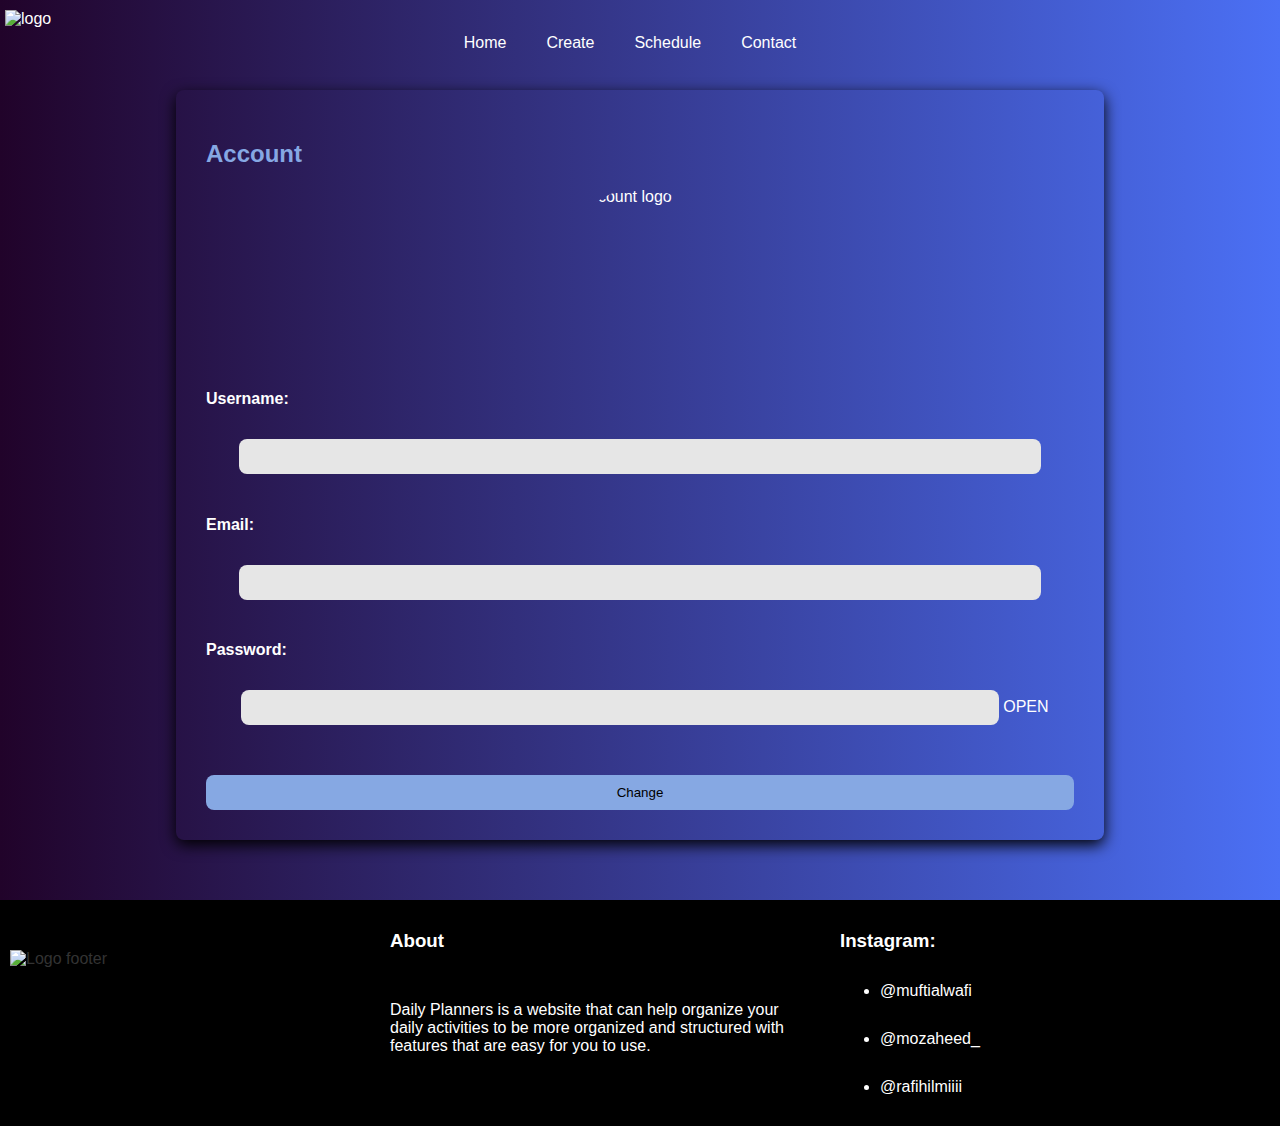
==== Account.html @ b77355b3 "Add files via upload" ====
<!DOCTYPE html>
<html lang="en">
<head>
    <meta charset="UTF-8">
    <meta name="viewport" content="width=device-width, initial-scale=1.0">
    <title>Daily Planners</title>
    <link rel="stylesheet" href="GAYA!!!.css">
    <link rel="icon logo" href="Bahan/logo pure.svg">
</head>
<body>
    <header>
        <nav>
            <a href="Home.html" class="daily">
                <img src="Bahan/Daily Planner logo.svg" alt="logo" title="Home" style="width: 250px; height: auto;">
            </a>
            <ul class="logo">
                <li title="Home" class="content">
                    <a href="Home.html">Home</a>
                </li>
                <li title="Create" class="content">
                    <a href="Create.html">Create</a>
                </li>
                <li title="Schedule" class="content">
                    <a href="Schedule.html">Schedule</a>
                </li>
                <li title="Contact" class="content">
                    <a id="bukakontak" style="cursor: pointer;">Contact</a>
                </li>
            </ul>
            <div></div>
        </nav>
    </header>

    <main>
        <!--  Buat kontak   -->
        <div id="popup" class="popup">
            <div class="popup-content">
                <span class="close" id="tutupkontak">X</span>
                <h2 style="margin-left: 50px;">Contact Form :</h2>
                <form id="contactForm">
                    <label for="name" style="color: black;margin-left: 50px;margin-bottom: 10px;">Name:</label>
                    <input type="text" id="name" name="name" required class="kontakform">
    
                    <label for="email"style="color: black;margin-left: 50px;margin-bottom: 10px;">Email:</label>
                    <input type="email" id="email" name="email" required class="kontakform">
    
                    <label for="message"style="color: black;margin-left: 50px;margin-bottom: 10px;">Message:</label>
                    <textarea id="message" name="message" required class="kontakform"></textarea>
    
                    <button type="submit" class="kontakform" style="background-color: #86a8e3;">Kirim</button>
                </form>
            </div>
        </div>

        <section>
            <h2>Account</h2>
            <form action="" id="registrationform">
                <img src="Bahan/profile.svg" alt="account logo" style="margin: auto;width: 150px;border-radius: 100%;height: 150px;">
                <label id="nmaakun" class="kontakform"></label>
                <div class="rankakun">
                <div class="rank rankakun">
                    <!-- buat rank  -->
                </div>
                </div>
                <h4 for="">Username:</h4>
                <input class="form" type="text" id="user">
                <h4 for="">Email:</h4>
                <input class="form" type="text"class="kontakform" id="mail">
                <h4 for="">Password:</h4>
                <div id="inputform">
                    <input class="form" type="password"class="kontakform" id="pass" style="width: 85%;margin-left:35px ;">
                    <span class="liatpw" id="liatpw" style="cursor: pointer;">OPEN</span>
                </div> 
                <button style="margin-top: 30px;" id="gantiakun">Change</button>
            </form>
        </section>
    </main>

    <footer>
        <img src="Bahan/Daily Planner logo.svg" alt="Logo footer"id="logofooter">

        <div style="display: flex;flex-direction: column;margin-left: 50px;">
            <h3>About</h3>
            <p>Daily Planners is a website that can help organize your daily activities to be more organized and structured with features that are easy for you to use.</p>
        </div>

        <div style="margin-left: 50px;">
            <h3>Instagram:</h3>
            <ul>
                <a href="https://www.instagram.com/muftialwafi/" target="_blank">
                    <li>@muftialwafi</li>
                </a>
                <a href="http://www.instagram.com/mozaheed_/"target="_blank">
                    <li>@mozaheed_</li>
                </a>
                <a href="https://www.instagram.com/rafihilmiiii/"target="_blank">
                    <li>@rafihilmiiii</li>
                </a>
            </ul>
        </div>
    </footer>
    <script src="JS/rank.js"></script>
    <script src="JS/akun.js"></script>
    <script src="JS/Buat Home.js"></script>
    <script src="JS/Buat contact!.js"></script>
</body>
</html>
---- GAYA!!!.css ----
/* Buat Desktop */
@media screen and (max-width: 1920px) {
/* Buat header */
header {
    background: linear-gradient(to left, #4B70F5, #21032a);
    color: white;
    padding: 5px;
}

.daily {
    margin-top: 50px;
    height: 100px;
}

nav {
    display: flex;
    align-items: center;
    height: 60px;
    justify-content: space-between;
}

.logo {
    list-style-type: none;
    display: flex;
    margin-right:400px;
    padding: 0;
    margin-bottom: 0px;
    opacity: 100%;
}

.logo li {
    margin-right: 20px;
   list-style-type : none;
}

.logo li a {
    text-decoration: none; 
    color: white;
    padding: 5px 10px; 
    transition:color 0.3s; 
}
.logo li a:hover {
    color: #86a8e3;
}

.pphome {
    width: 50px;
    height: 50px;
    border-radius: 100%;
    display: block;
}

.rank {
    margin-top: 70px;
    margin-right: 50px;
}

.rankakun {
    margin: auto;
}

.rank h5, .rank p {
    display: block;
    margin-top: 0;
    margin-bottom: 0;
    font-size: 15px;
    text-align: center;
    width: 50px;
}

/* Buat body */

body {
    font-family: Arial, sans-serif;
    margin: 0;
    padding: 0;
    background: linear-gradient(to left, #4B70F5, #21032a);;
    color: #333;
    display: flex;
    flex-direction: column;
    overflow-x:hidden;
}

main {
    padding: 20px;
}

section {
    margin: 20px 0;
    margin: auto;
    padding: 30px;
    border-radius: 8px;
    box-shadow: 0 5px 15px rgba(0, 0, 0, 3);
    width: 70%;
    margin-bottom: 40px;
}

h2 {
    color: #86a8e3;
}

h5 {
    color: #fff;
}

/* Buat Home */

/* akunny */
.overlay {
position: fixed;
    top: 0;
    left: 0;
    width: 100%; 
    height: 100%;
    background-color: rgba(0, 0, 0, 0.5);
    display: none; 
    z-index: 1000; /* Pastikan overlay berada di atas elemen lain */
}


.form-container {
    background-color: #fff;
    padding: 20px;
    border-radius: 5px;
    box-shadow: 0 2px 10px rgba(0, 0, 0, 0.1);
    max-width: 400px;
    margin: auto;
    display: none;
    position: fixed; 
    left: 50%;
    top: 50%;
    transform: translate(-50%, -50%);
    box-shadow: 0 4px 15px rgba(0, 0, 0, 0.2);
    z-index: 1000;
}

#registrationform input {
    margin-bottom: 20px;
    padding: 10px;
    border-radius: 8px;
    border: none;
    background-color: #e6e6e6;
}

#registrationform button {
    background-color: #86a8e3;
    border-radius: 8px;
    height: 35px;
    border: none;
}

#registrationform button:hover {
    opacity: 85%;
}

.kartufitur {
    background-color: #86a8e3;
    box-shadow:-2px 2px rgba(0, 0, 0, .7);
    width: 35%;
    height: 250px;
    display: inline;
    border-radius: 8px;
    margin-right: 20px;
    transition: all 0.5s ease-in;
}

.how {
    background-color: #86a8e3;
    box-shadow:-2px 2px rgba(0, 0, 0, .7);
    width: 35%;
    height: 250px;
    display: inline;
    border-radius: 8px;
    margin-right: 20px;
    transition: all 0.5s ease-in;
}

.container {
    width: 100%;
    overflow-x: auto;
    overflow-y: hidden; 
    padding: 10px; 
}

.how:hover {
    width: 500px;
}
.kartufitur:hover {
    width: 40%;
    height:270px;
    box-shadow:-7px 7px rgba(0, 0, 0, .4);
    cursor: pointer;
}

.kartufitur h3 {
    text-align: center;
    width: 100%;
}

/* Buat Create normal */

form {
    display: flex;
    flex-direction:column;
    color: white;
}

form button:hover {
    opacity: 85%;
}

.form {
    margin:auto;
    width:90%;
    padding:10px;
    border-radius: 8px;
    margin-bottom: 30px;
    color: black;
    margin-top: 10px;
}

#ia {
    padding: 200px;
}

.rak {
    width: 80%;
    padding: 20px;
    padding-top: 15px;
    margin: 50px auto;
    box-sizing: border-box;
    border-radius: 10px;
    box-shadow: 0px 4px 3px rgba(0,0,0,.4);
    background-color: #3E54AC;
}

.rak table, .rak-selesai table {
    width: 100%;
}

.rak table tr td:first-child, .rak-selesai table tr td:first-child{
    width: 30px;
}

.rak table tr td, .rak-selesai table tr td  {
    padding: 10px;
    width: 300px;
    color: white;
    font-size: 20px;
}

.rak table tr, .rak-selesai table tr {
    display: block;
}


.rak #schedule {
    margin-bottom: 20px;
    text-align: center;
}

.isi {
    width: 90%;
    min-height: 75px;
    overflow: hidden;
    margin: 20px auto;
    padding: 10px;
    padding-left: 20px;
    box-sizing: border-box;
    border-radius: 20px;
    position: relative;
    box-shadow: 3px 4px 3px rgba(0,0,0,.3);
}


.rak h2 {
    margin-bottom: 6px;
}

.remove {
    width: 25px;
    height: 25px;
    float: right;
}

.selesai {
    width: 25px;
    height: 25px;
    float: right;
}

/* Rak-selesai kegiatan :  */
.rak-selesai {
    width: 80%;
    padding: 20px;
    padding-top: 15px;
    margin: 50px auto;
    box-sizing: border-box;
    border-radius: 10px;
    box-shadow: 3px 4px 3px rgba(0,0,0,.4);
    background-color: #3E54AC;
}

.rak-selesai h2 {
    margin-bottom: 6px;
}

.rak-selesai #selesai {
    margin-bottom: 20px;
    text-align: center;
}

.isi img.kembali {
    cursor: pointer;
    position: absolute;
    right: 68px;
    top: 23px;
    color: salmon;
    transition: .2s;
}


.isi img.selesai:hover,
.isi img.remove:hover,
.isi img.kembali:hover {
    opacity: .4;
}



.priorityops:hover{
    filter: brightness(0,5);
    opacity: 80%;
}

#tambah {
    text-align: center;
}

.button {
    margin-top: 50px;
}

button:hover, #tambah:hover {
    cursor: pointer;
    opacity: 80%;
}

#clear {
    margin-left: 120px;
    width: 150px;
    background-color: #86a8e3;
    border: none;
    border-radius: 8px;
    height: 40px;
}

/* Buat kontak */

.popup {
    display: none; 
    position: fixed; 
    z-index: 1; 
    left: 0;
    top: 0;
    width: 100%; 
    height: 100%; 
    background-color: rgb(0,0,0); 
    background-color: rgba(0,0,0,0.4); 
}

.popup-content {
    background-color: #fefefe;
    margin:auto; 
    margin-top: 100px;
    padding: 20px;
    border: 1px solid #888;
    width: 45%; 
    height: 65%;
    border-radius: 8px;
}

.kontakform {
    width: 80%;
    margin: auto;
    border-radius: 8px;
    padding: 8px;
    margin-top: 5px;
    margin-bottom: 10px;
    font-size: 15px;
}

.close {
    color: #aaa;
    float: right;
    font-size: 28px;
    font-weight: bold;
}

.close:hover,
.close:focus {
    color: black;
    text-decoration: none;
    cursor: pointer;
}

/* Buat Footer */

footer {
    background-color: #000000;
    margin-bottom: 0;
    display: flex;
    flex-direction: row;
}

#logofooter {
    justify-content: space-between;
    width: 350px;
    height: 75px;
    margin-top:50px;
    margin-left: 10px;
}

footer ul, h3, a, p{
    margin-top: 30px;
    color: white;
    text-decoration: none;
    width: 400px;
}

footer ul li {
    margin-bottom: 30px;
}
}
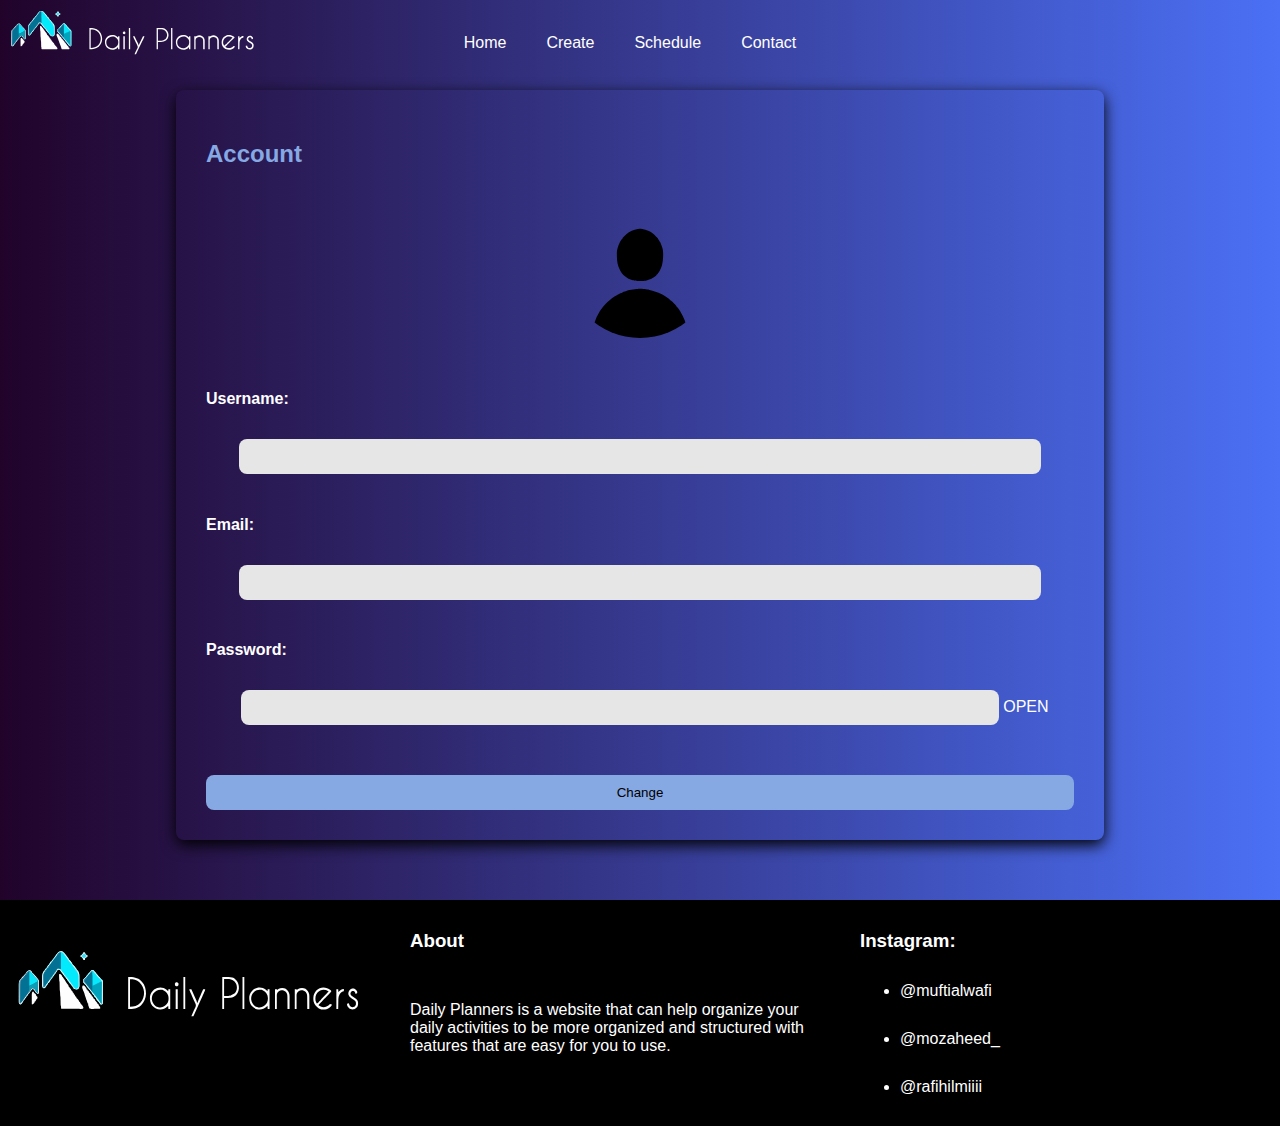
==== commit fe54c411: "Account.html" ====
--- a/Account.html
+++ b/Account.html
@@ -5,13 +5,13 @@
     <meta name="viewport" content="width=device-width, initial-scale=1.0">
     <title>Daily Planners</title>
     <link rel="stylesheet" href="GAYA!!!.css">
-    <link rel="icon logo" href="Bahan/logo pure.svg">
+    <link rel="icon logo" href="logo pure.svg">
 </head>
 <body>
     <header>
         <nav>
             <a href="Home.html" class="daily">
-                <img src="Bahan/Daily Planner logo.svg" alt="logo" title="Home" style="width: 250px; height: auto;">
+                <img src="Daily Planner logo.svg" alt="logo" title="Home" style="width: 250px; height: auto;">
             </a>
             <ul class="logo">
                 <li title="Home" class="content">
@@ -55,7 +55,7 @@
         <section>
             <h2>Account</h2>
             <form action="" id="registrationform">
-                <img src="Bahan/profile.svg" alt="account logo" style="margin: auto;width: 150px;border-radius: 100%;height: 150px;">
+                <img src="profile.svg" alt="account logo" style="margin: auto;width: 150px;border-radius: 100%;height: 150px;">
                 <label id="nmaakun" class="kontakform"></label>
                 <div class="rankakun">
                 <div class="rank rankakun">
@@ -77,7 +77,7 @@
     </main>
 
     <footer>
-        <img src="Bahan/Daily Planner logo.svg" alt="Logo footer"id="logofooter">
+        <img src="Daily Planner logo.svg" alt="Logo footer"id="logofooter">
 
         <div style="display: flex;flex-direction: column;margin-left: 50px;">
             <h3>About</h3>
@@ -99,9 +99,9 @@
             </ul>
         </div>
     </footer>
-    <script src="JS/rank.js"></script>
-    <script src="JS/akun.js"></script>
-    <script src="JS/Buat Home.js"></script>
-    <script src="JS/Buat contact!.js"></script>
+    <script src="rank.js"></script>
+    <script src="akun.js"></script>
+    <script src="Buat Home.js"></script>
+    <script src="Buat contact!.js"></script>
 </body>
-</html>+</html>
